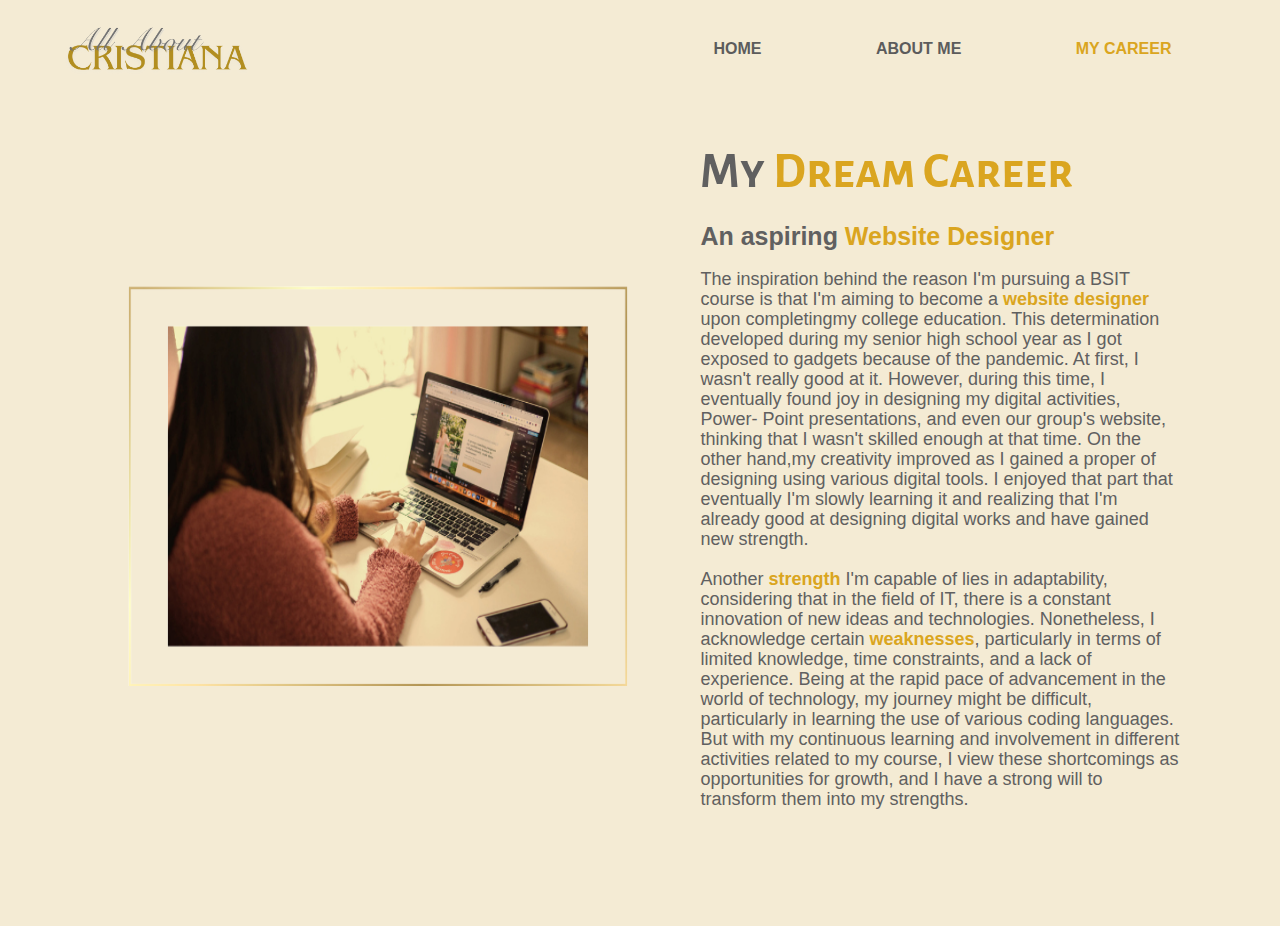
==== my career.html @ 5e7785e2 "Add files via upload" ====
<!DOCTYPE html>
<html lang="en">
<head>
    <meta charset="UTF-8">
    <meta name="viewport" content="width=device-width, initial-scale=1.0">
    <title>Cristiana's Website</title>
    <link rel="stylesheet" href="styles.css">
</head>
<body class="may">
  <div class="nav">
    <nav>
      <img src="assets/logo name.png" class="logo">
      <ul>
        <li><a href="index.html">HOME</a></li>
        <li><a href="about me.html">ABOUT ME</a></li>
        <li><a style="color: goldenrod;" href="my career.html">MY CAREER</a></li>
      </ul>
    </nav>
  </div>
    <div class="box3" style="cursor: default;">
      <div class="images3">
        <img src="assets/image 3.png" class="profile 3">
      </div>
        <div class="text3">
          <div class="text-box3"> 
              <div class="career">
                <h1>My<span> Dream Career</span></h1>
              </div>
                <div class="design">
                  <h2>An aspiring<span> Website Designer</span></h2><br>
                </div>
                  <div class="body3">
                    <p>The inspiration behind the reason I'm pursuing a BSIT course is that I'm aiming to  
                    become a <span><strong>website designer</strong></span> upon completingmy college education. This 
                    determination developed during my senior high school year as I got exposed to  
                    gadgets because of the pandemic. At first, I wasn't really good at it. However, 
                    during this time, I eventually found joy in designing my digital activities, Power- 
                    Point presentations, and even our group's website, thinking that I wasn't skilled 
                    enough at that time. On the other hand,my creativity improved as I gained a proper of 
                    designing using various digital tools. I enjoyed that part that eventually I'm slowly 
                    learning it and realizing that I'm already good at designing digital works and have 
                    gained new strength. <br> <br>
                    Another <span><strong>strength</strong></span> I'm capable of lies in adaptability, considering that in the field 
                    of IT, there is a constant innovation of new ideas and technologies. Nonetheless, I
                    acknowledge certain <span><strong>weaknesses</strong></span>, particularly in terms of limited knowledge, time 
                    constraints, and a lack of experience. Being at the rapid pace of advancement in
                    the world of technology, my journey might be difficult, particularly in learning 
                    the use of various coding languages. But with my continuous learning and involvement 
                    in different activities related to my course, I view these shortcomings as 
                    opportunities for growth, and I have a strong will to transform them into my strengths.
                    </p>
                  </div>
          </div>
        </div>
      </div>
  </body>
</html>
---- styles.css ----
@import url('https://fonts.googleapis.com/css2?family=Edu+NSW+ACT+Foundation&display=swap');
@import url('https://fonts.googleapis.com/css2?family=Alegreya+Sans+SC:wght@700&display=swap');

*{
    margin: 0;
    padding: 0;
    background-color: #f4ebD4;
    box-sizing: border-box;
}


body {
    font-family: 'Tajawal', sans-serif;
}

.logo{
    background-position: center;
    margin-right: 400px;
}

/* home */

nav{
    display: flex;
    top: 0;
    width: 100%;
    position: absolute;
    align-items: center;
    justify-content: center;
}

nav img{
    display: flex;
    height: auto;
    width: 200px;
    margin: 1px 5px;
    float: left;
}

nav ul li{
    display: inline-block;
    list-style: none;
    margin: 10px 50px;
    overflow: hidden;
}

nav ul li a{
    text-decoration: none;
    color: #5c5c5c;
    font-weight: bold;
    margin: 10px 5px;
}

nav ul li a:hover{
    color: goldenrod;
}

.box{
    display: flex;
    justify-content: center;
    align-items: center;
    height: 100vh;
}

.text1{
    margin-left: 8px;
    margin-top: 2px;
}

.text1 h2{
    font-size: 60px;
    color: #606060;
}

.text1 h1{
    font-size: 80px;
    color: #606060;
    text-align: left 20px;
    margin-bottom: 60px;
    font-family: 'Alegreya Sans SC', sans-serif;
    
}

span{
    color: goldenrod;
}

.text1 p{
    font-size: 18px;
    color: #606060;
    line-height: 50px;
}

.text-box{
    margin-right: 120px;
    margin-left: 10%;
}

.images1{
    margin-top: 2%;
    margin-right: 10%;
}

.images1 img{
    align-items: center; 
    justify-content: center;
    width: 500px;
    height: auto;
}

/* about me */

.monti {
    overflow: hidden;
}

.box2{
    display: flex;
    justify-content: center;
    align-items: center;
    height: 100vh;
    margin-top: 2%;
}

.text2{
    margin-left: 8px;
}

.text2 h2{
    font-size: 60px;
    color: #606060;
}

.text2 h1{
    font-size: 80px;
    color: #606060;
    text-align: left 20px;
    margin-bottom:px;
}

span{
    color: goldenrod;
}

.text2 p{
    font-size: 10px;
    color: #606060;
    line-height: 20px;
}

.text-box2{
    margin-right: 100px;
    margin-left: 10%;
}

.images2{
    margin-top: 2%;
    margin-left: 10%;
}

.images2 img{
    align-items: center; 
    justify-content: center;
    width: 400px;
    height: auto;
}

.know h1{
    font-size: 50px;
    font-family: 'Alegreya Sans SC', sans-serif;
}

.cris p{
    font-size: 18px;
}

.title h2{
    margin-top: 20px;
    font-size: 25px;
}

.body p{
    font-size: 16px;
    line-height: 30px;
}

/* my career */ 

.may {
    overflow: hidden;
}

.box3{
    display: flex;
    justify-content: center;
    align-items: center;
    height: 100vh;
    margin-top: 2%;
}

.text3{
    margin-left: 8px;
}

.text3 h2{
    font-size: 60px;
    color: #606060;
}

.text3 h1{
    font-size: 80px;
    color: #606060;
    text-align: left 20px;
    margin-bottom:px;
}

span{
    color: goldenrod;
}

.text3 p{
    font-size: 10px;
    color: #606060;
    line-height: 20px;
}

.text-box3{
    margin-right: 100px;
    margin-left: 10%;
}

.images3{
    margin-top: 2%;
    margin-left: 10%;
}

.images3 img{
    align-items: center; 
    justify-content: center;
    width: 500px;
    height: 400px;
}

.career h1{
    font-size: 50px;
    font-family: 'Alegreya Sans SC', sans-serif;
}

.body3 p{
    font-size: 18px;
}

.design h2{
    margin-top: 20px;
    font-size: 25px;
}
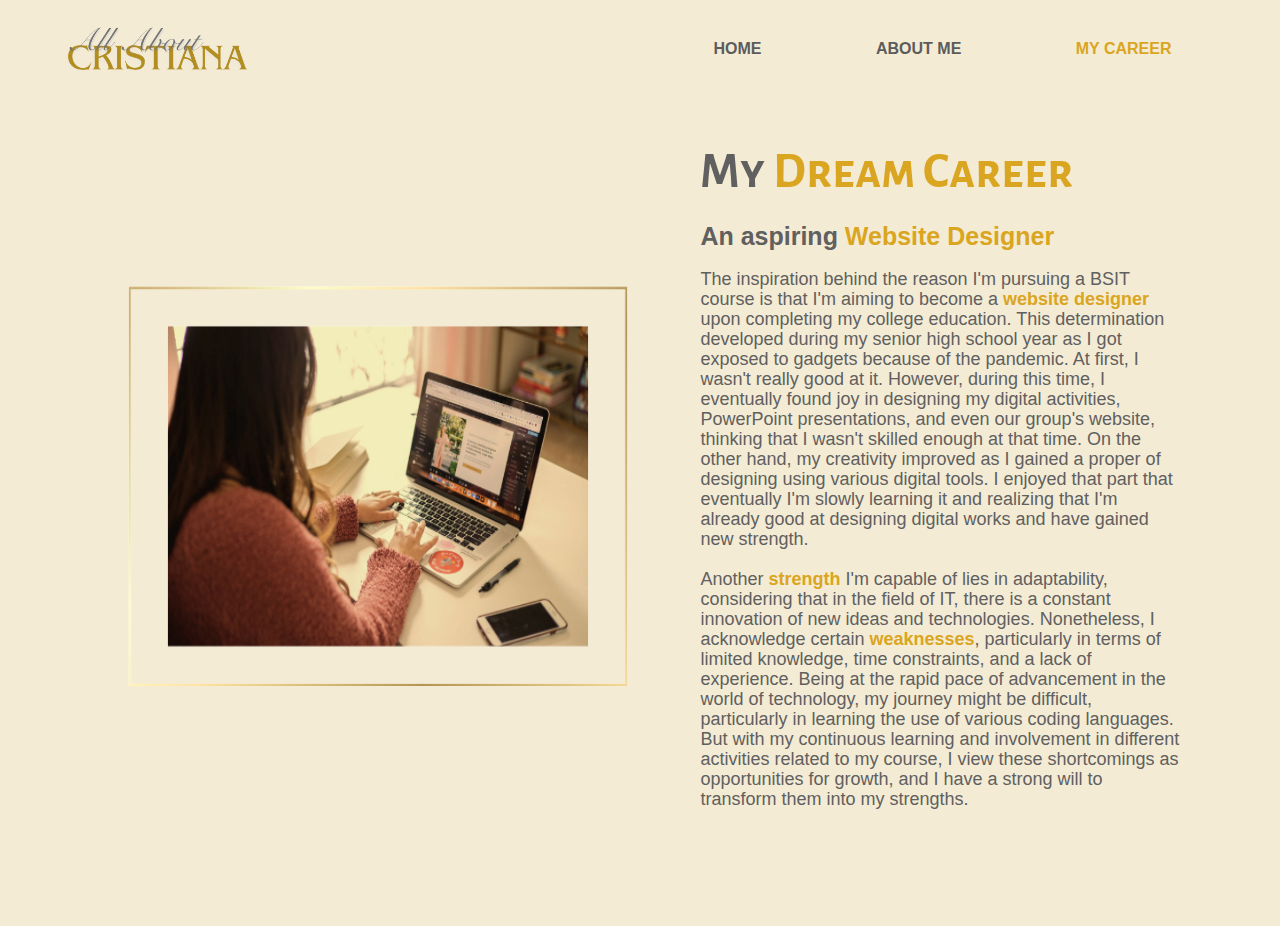
==== commit 2ede7f7a: "Update my career.html" ====
--- a/my career.html
+++ b/my career.html
@@ -31,12 +31,11 @@
                 </div>
                   <div class="body3">
                     <p>The inspiration behind the reason I'm pursuing a BSIT course is that I'm aiming to  
-                    become a <span><strong>website designer</strong></span> upon completingmy college education. This 
+                    become a <span><strong>website designer</strong></span> upon completing my college education. This 
                     determination developed during my senior high school year as I got exposed to  
                     gadgets because of the pandemic. At first, I wasn't really good at it. However, 
-                    during this time, I eventually found joy in designing my digital activities, Power- 
-                    Point presentations, and even our group's website, thinking that I wasn't skilled 
-                    enough at that time. On the other hand,my creativity improved as I gained a proper of 
+                    during this time, I eventually found joy in designing my digital activities, PowerPoint presentations, and even our group's website, thinking that I wasn't skilled 
+                    enough at that time. On the other hand, my creativity improved as I gained a proper of 
                     designing using various digital tools. I enjoyed that part that eventually I'm slowly 
                     learning it and realizing that I'm already good at designing digital works and have 
                     gained new strength. <br> <br>
@@ -54,4 +53,4 @@
         </div>
       </div>
   </body>
-</html>+</html>
